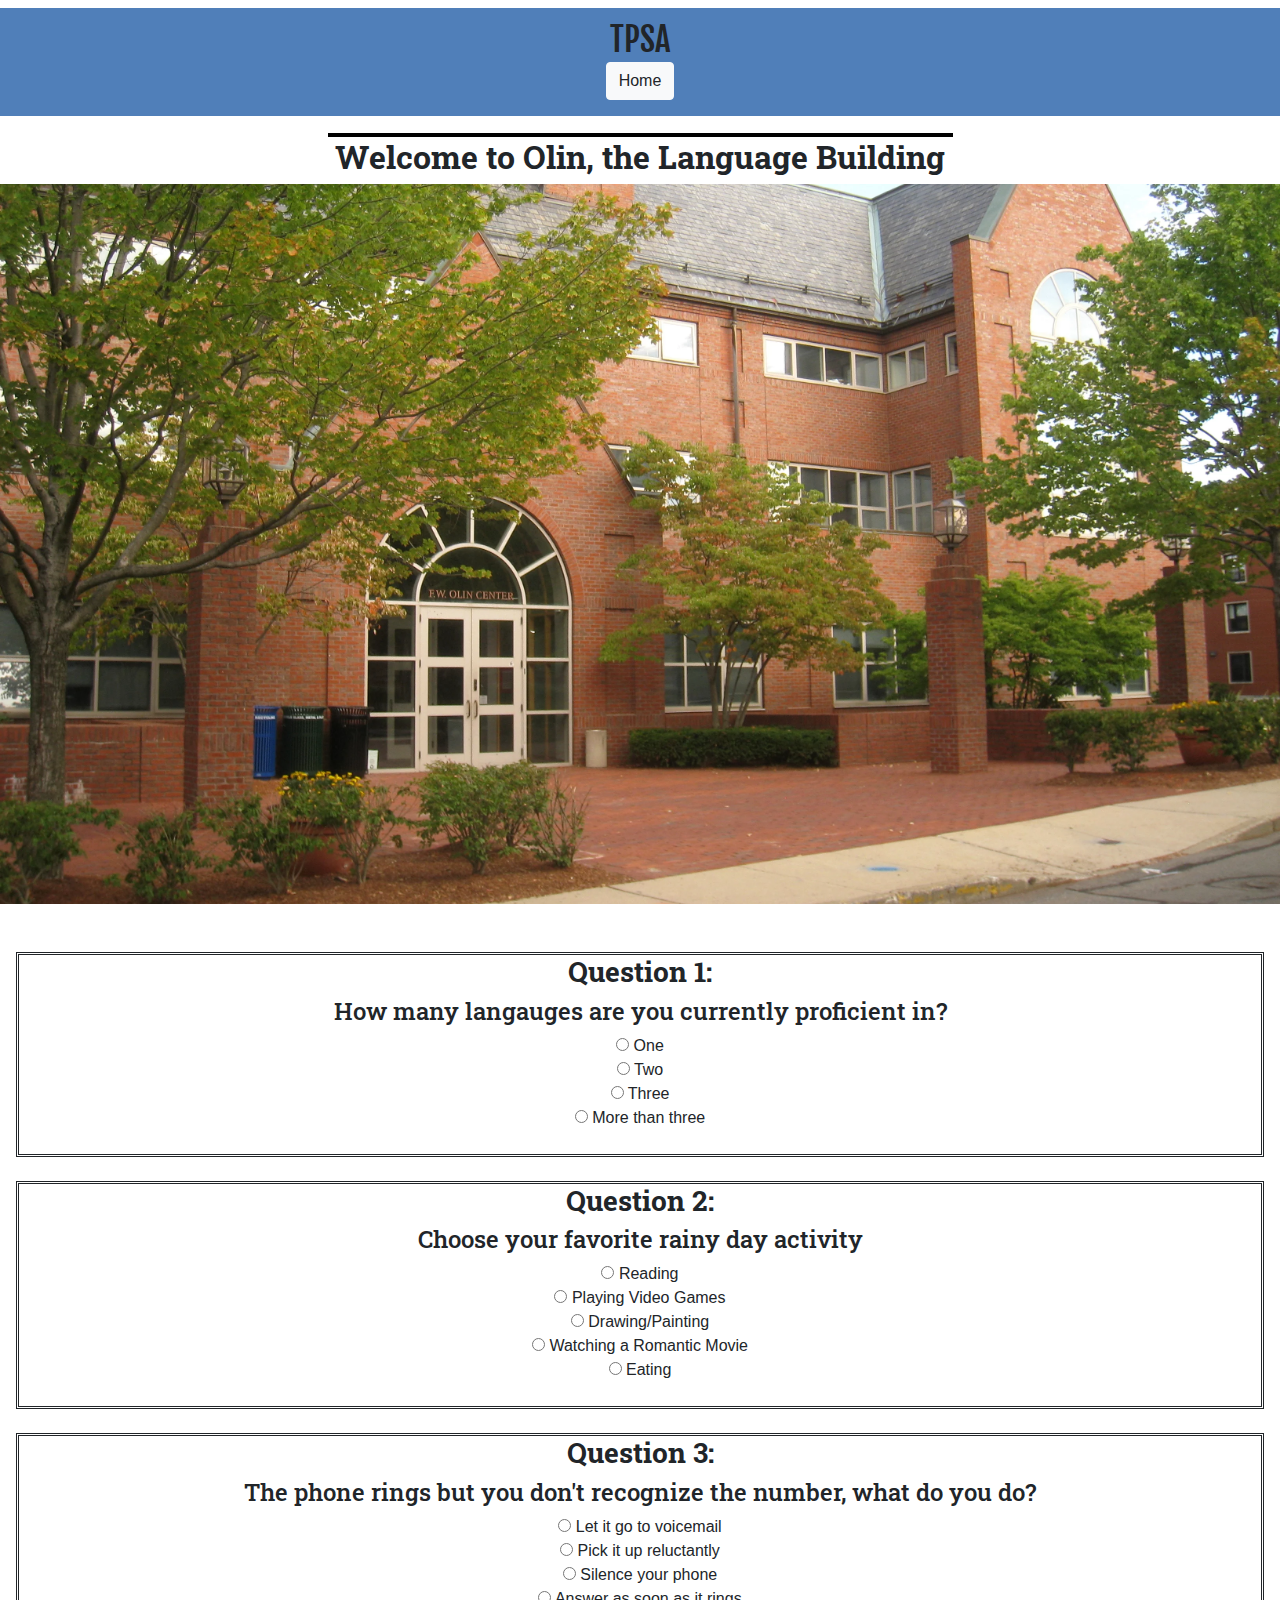
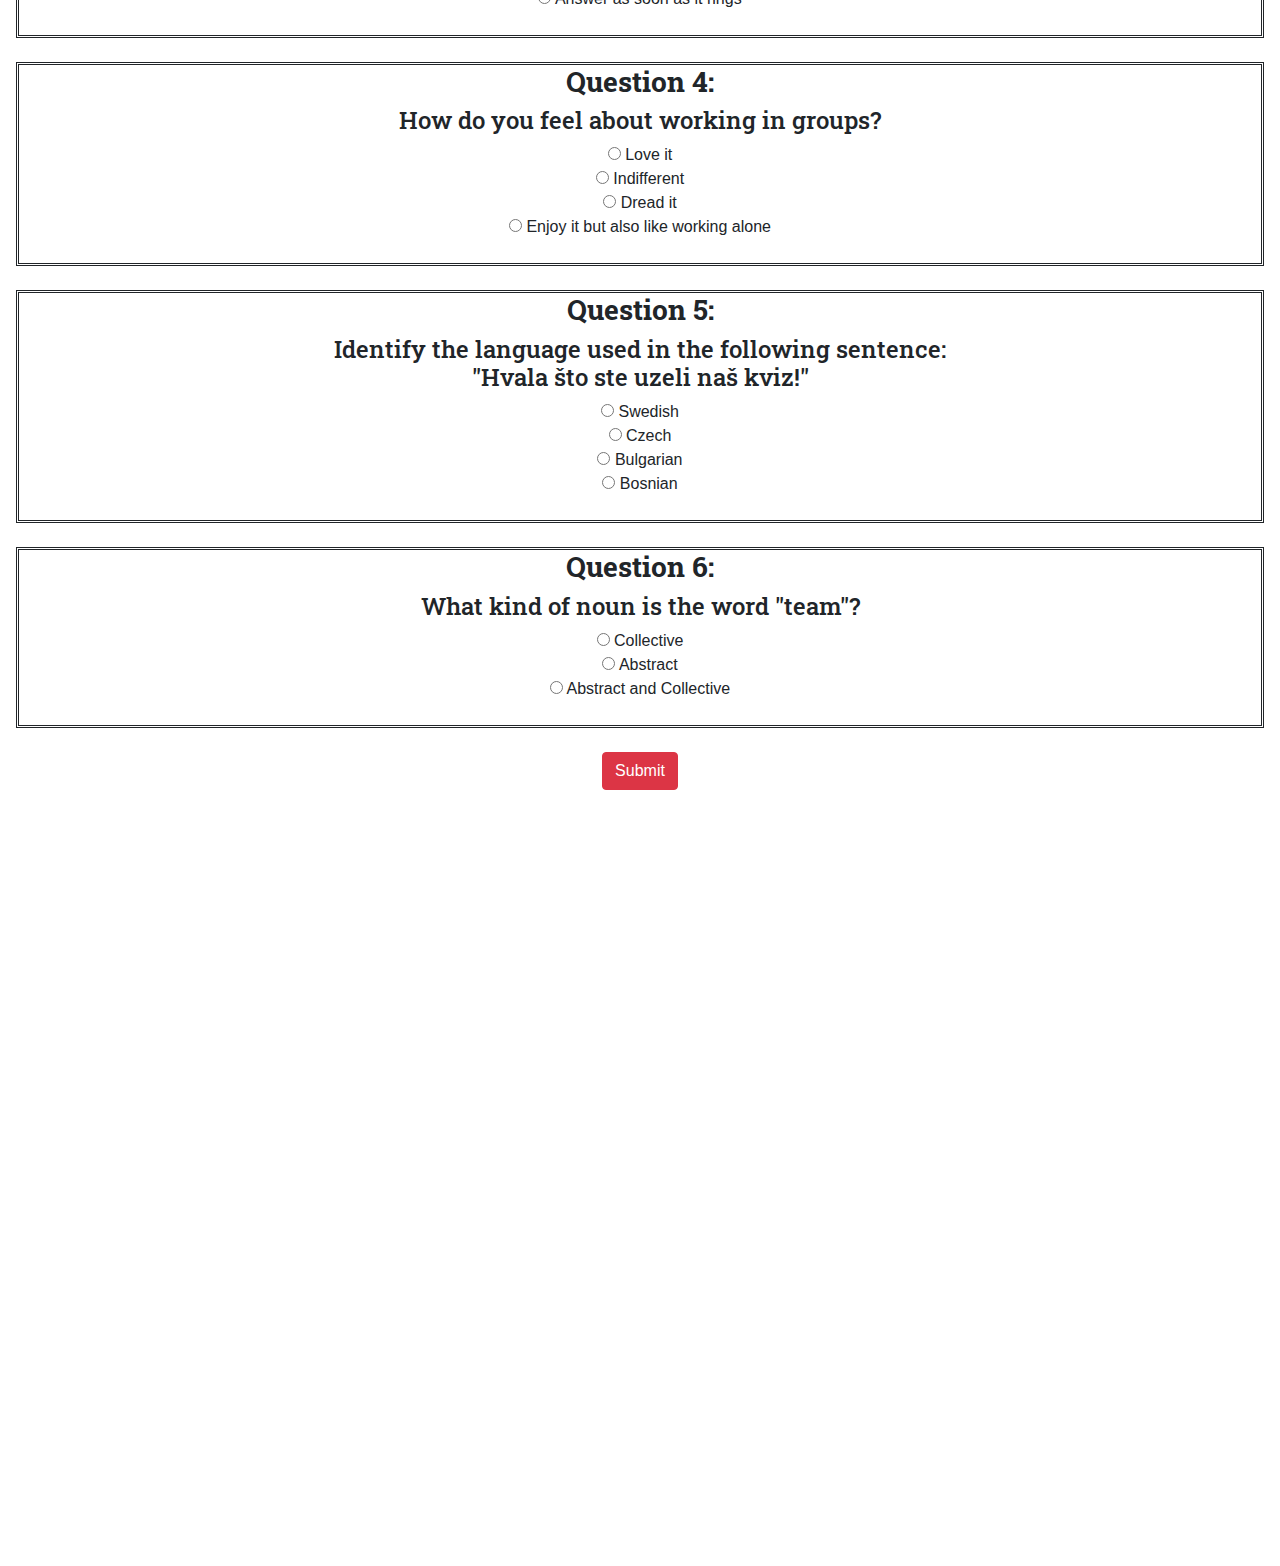
==== ext_1.html @ 8732cb2a "Home button change" ====
<!DOCTYPE html>
<html>

<head>
    <link rel="stylesheet" href="https://maxcdn.bootstrapcdn.
	com/bootstrap/4.0.0/css/bootstrap.min.css" integrity="sha38
	4-Gn5384xqQ1aoWXA+058RXPxPg6fy4IWvTNh0E263XmFcJlSAwiGgFAW/d
	AiS6JXm" crossorigin="anonymous">
    <meta charset="utf-8" />
    <title></title>
    <link rel="stylesheet" href="ext-1.css" />
    <script src="https://ajax.googleapis.com/ajax/libs/jquery/3.2.1/jquery.min.js"></script>
</head>
<div class="container=fluid">
</div>
<!-- Row 1  -->
<div class="row header mt-2">
    <div class="col-12">
        <h1 id="masthead" class="mt-3">
			TPSA
		</h1>
        <button type="button" onclick="location.href ='index.html';" style="display:block;margin:0 auto;" class="btn btn-light mb-3">Home</button>
    </div>
</div>
<!-- Row 2  -->
<div class="row">
    <div class="col-3">
    </div>
    <div class="col-6 mt-3">
        <hr class="masthead-bar">
    </div>
</div>
<!-- Row 3 -->
<div class="row">
    <div class="col-3">
    </div>
    <div class="col-6">
        <h2>Welcome to Olin, the Language Building</h2>
    </div>
</div>
<!-- Row 5 -->
<div class="parallax1"></div>
<div class="row mt-5">
    <div class="col-12">
        <script>
        var sum = 0;

        function counter() {
            for (i = 0; i < 22; i++) {
                if (document.getElementById(i).checked) {
                    sum += +document.getElementById(i).value;
                }
            }
            alert(sum);
            localStorage.setItem("quiz_1", sum);
            sum = 0;
        }
        </script>
        <center>
        <div class="link-box mr-3 ml-3">
            <h3>Question 1:</h3>
            <h4>How many langauges are you currently proficient in?</h4>
            <form>
                <input type="radio" name="choice" id="0" value="1" style=""> One
                <br>
                <input type="radio" name="choice" id="1" value="2"> Two
                <br>
                <input type="radio" name="choice" id="2" value="4"> Three
                <br>
                <input type="radio" name="choice" id="3" value="5"> More than three
                <br>
                <br>
            </form>
        </div>
        <br>
        <div class="link-box mr-3 ml-3">
            <h3>Question 2:</h3>
            <h4>Choose your favorite rainy day activity</h4>
            <form>
                <input type="radio" name="choice" id="4" value="1"> Reading
                <br>
                <input type="radio" name="choice" id="5" value="0"> Playing Video Games
                <br>
                <input type="radio" name="choice" id="6" value="3"> Drawing/Painting
                <br>
                <input type="radio" name="choice" id="7" value="3"> Watching a Romantic Movie
                <br>
                <input type="radio" name="choice" id="8" value="2"> Eating
                <br>
                <br>
            </form>
        </div>
        <br>
        <div class="link-box mr-3 ml-3">
            <h3>Question 3:</h3>
            <h4>The phone rings but you don't recognize the number, what do you do?</h4>
            <form>
                <input type="radio" name="choice" id="8" value="1"> Let it go to voicemail
                <br>
                <input type="radio" name="choice" id="9" value="2"> Pick it up reluctantly
                <br>
                <input type="radio" name="choice" id="10" value="0"> Silence your phone
                <br>
                <input type="radio" name="choice" id="11" value="4"> Answer as soon as it rings
                <br>
                <br>
            </form>
        </div>
        <br>
        <div class="link-box mr-3 ml-3">
            <h3>Question 4:</h3>
            <h4>How do you feel about working in groups?</h4>
            <form>
                <input type="radio" name="choice" id="12" value="4"> Love it
                <br>
                <input type="radio" name="choice" id="13" value="2"> Indifferent
                <br>
                <input type="radio" name="choice" id="14" value="1"> Dread it
                <br>
                <input type="radio" name="choice" id="15" value="2"> Enjoy it but also like working alone
                <br>
                <br>
            </form>
        </div>
        <br>
        <div class="link-box mr-3 ml-3">
            <h3>Question 5:</h3>
            <h4>Identify the language used in the following sentence: <br>"Hvala što ste uzeli naš kviz!"</h4>
            <form>
                <input type="radio" name="choice" id="16" value="0"> Swedish
                <br>
                <input type="radio" name="choice" id="17" value="0"> Czech
                <br>
                <input type="radio" name="choice" id="18" value="0"> Bulgarian
                <br>
                <input type="radio" name="choice" id="19" value="3"> Bosnian
                <br>
                <br>
            </form>
        </div>
        <br>
        <div class="link-box mr-3 ml-3">
            <h3>Question 6:</h3>
            <h4>What kind of noun is the word "team"?</h4>
            <form>
                <input type="radio" name="choice" id="20" value="3"> Collective
                <br>
                <input type="radio" name="choice" id="21" value="0"> Abstract
                <br>
                <input type="radio" name="choice" id="22" value="0"> Abstract and Collective
                <br>
                <br>
            </form>
        </div>
        <br>
        <button type="button" onclick = "counter()" class="btn btn-danger mb-3">Submit</button>
        <p><br></p>
    </div>

</div>
</div>
</center>
<div class="parallax1"></div>

</center>
</html>
---- ext-1.css ----
@import url('https://fonts.googleapis.com/css?family=Fjalla+One');

@import url('https://fonts.googleapis.com/css?family=Roboto+Slab');

#masthead {
    font-family: 'Fjalla One';
    font-style: bold;
    text-transform: uppercase;
    font-size: 25pt;
    line-height: .9;
}


.masthead-bar {
    margin: 1px 0px;
    border: 5;
    height: 3px;
    background-color: black;
}

.header {
    background-color: #507fb9;
    min-height: 50px;
}

h1 {
    text-align: center;
}

h2 {
    text-align: center;
    font-family: 'Roboto Slab';
    font-weight: bold;
}

h3 {
    font-family: 'Roboto Slab';
    text-align: center;
    font-weight: bold;
}

.link-box {
    border-style: double;
}


h4 {
    font-family: 'Roboto Slab';
    text-align: center;
}

<<<<<<< HEAD
.input{
	text-align: center;
}



body, html {
    height: 100%;
}



.parallax1 {
    /* The image used */
    background-image: url('Olin.webp');

    /* Full height */
    height: 80%; 

    /* Create the parallax scrolling effect */
    background-attachment: fixed;
    background-position: center;
    background-repeat: no-repeat;
    background-size: cover;
}

.parallax2 {
    /* The image used */
    background-image: url('halligan.png');

    /* Full height */
    height: 80%; 

    /* Create the parallax scrolling effect */
    background-attachment: fixed;
    background-position: center;
    background-repeat: no-repeat;
    background-size: cover;
}

.parallax3 {
    /* The image used */
    background-image: url('braker.jpg');

    /* Full height */
    height: 80%; 

    /* Create the parallax scrolling effect */
    background-attachment: fixed;
    background-position: center;
    background-repeat: no-repeat;
    background-size: cover;
}

.parallax4 {
    /* The image used */
    background-image: url('SEC.jpg');

    /* Full height */
    height: 80%; 

    /* Create the parallax scrolling effect */
    background-attachment: fixed;
    background-position: center;
    background-repeat: no-repeat;
    background-size: cover;
}
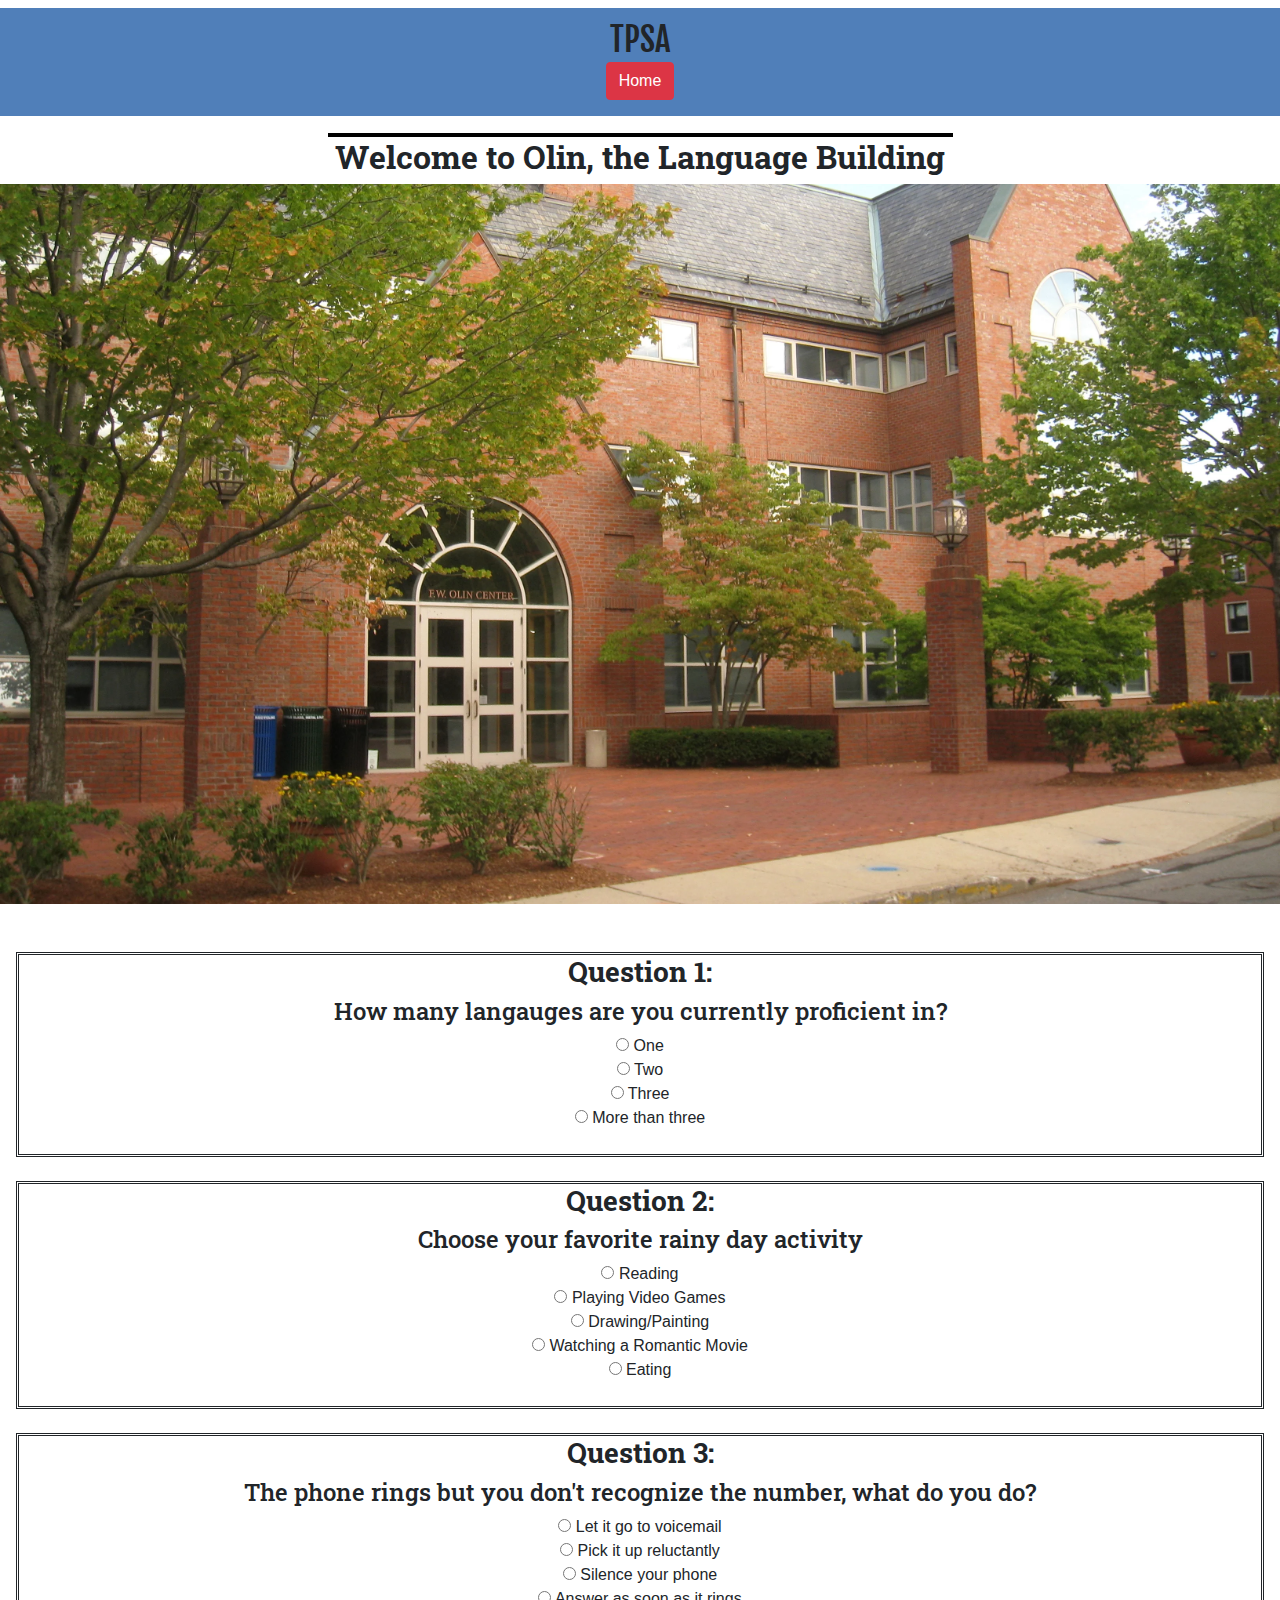
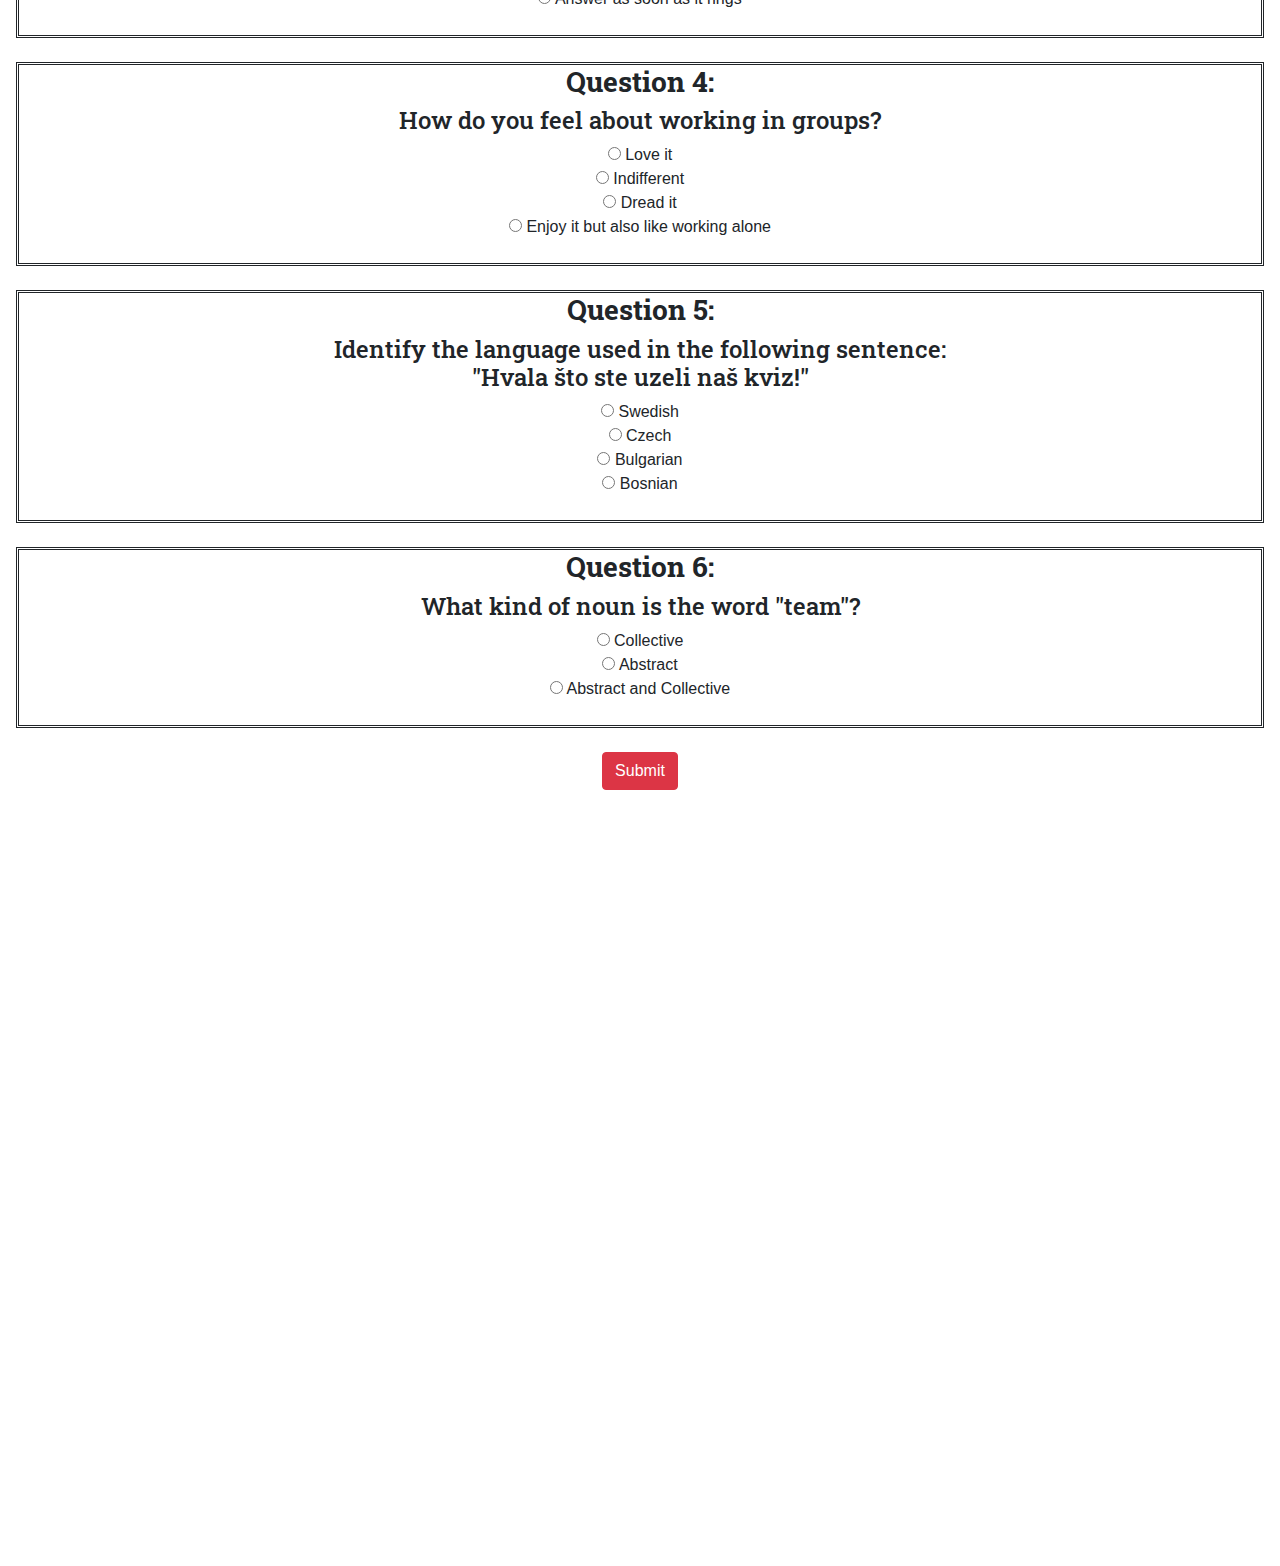
==== commit a3fd3463: "Map changes" ====
--- a/ext_1.html
+++ b/ext_1.html
@@ -19,7 +19,7 @@
         <h1 id="masthead" class="mt-3">
 			TPSA
 		</h1>
-        <button type="button" onclick="location.href ='index.html';" style="display:block;margin:0 auto;" class="btn btn-light mb-3">Home</button>
+        <button type="button" onclick="location.href ='index.html';" style="display:block;margin:0 auto;" class="btn btn-danger mb-3">Home</button>
     </div>
 </div>
 <!-- Row 2  -->
@@ -51,9 +51,9 @@
                     sum += +document.getElementById(i).value;
                 }
             }
-            alert(sum);
             localStorage.setItem("quiz_1", sum);
             sum = 0;
+            window.location = "quiz.html";
         }
         </script>
         <center>
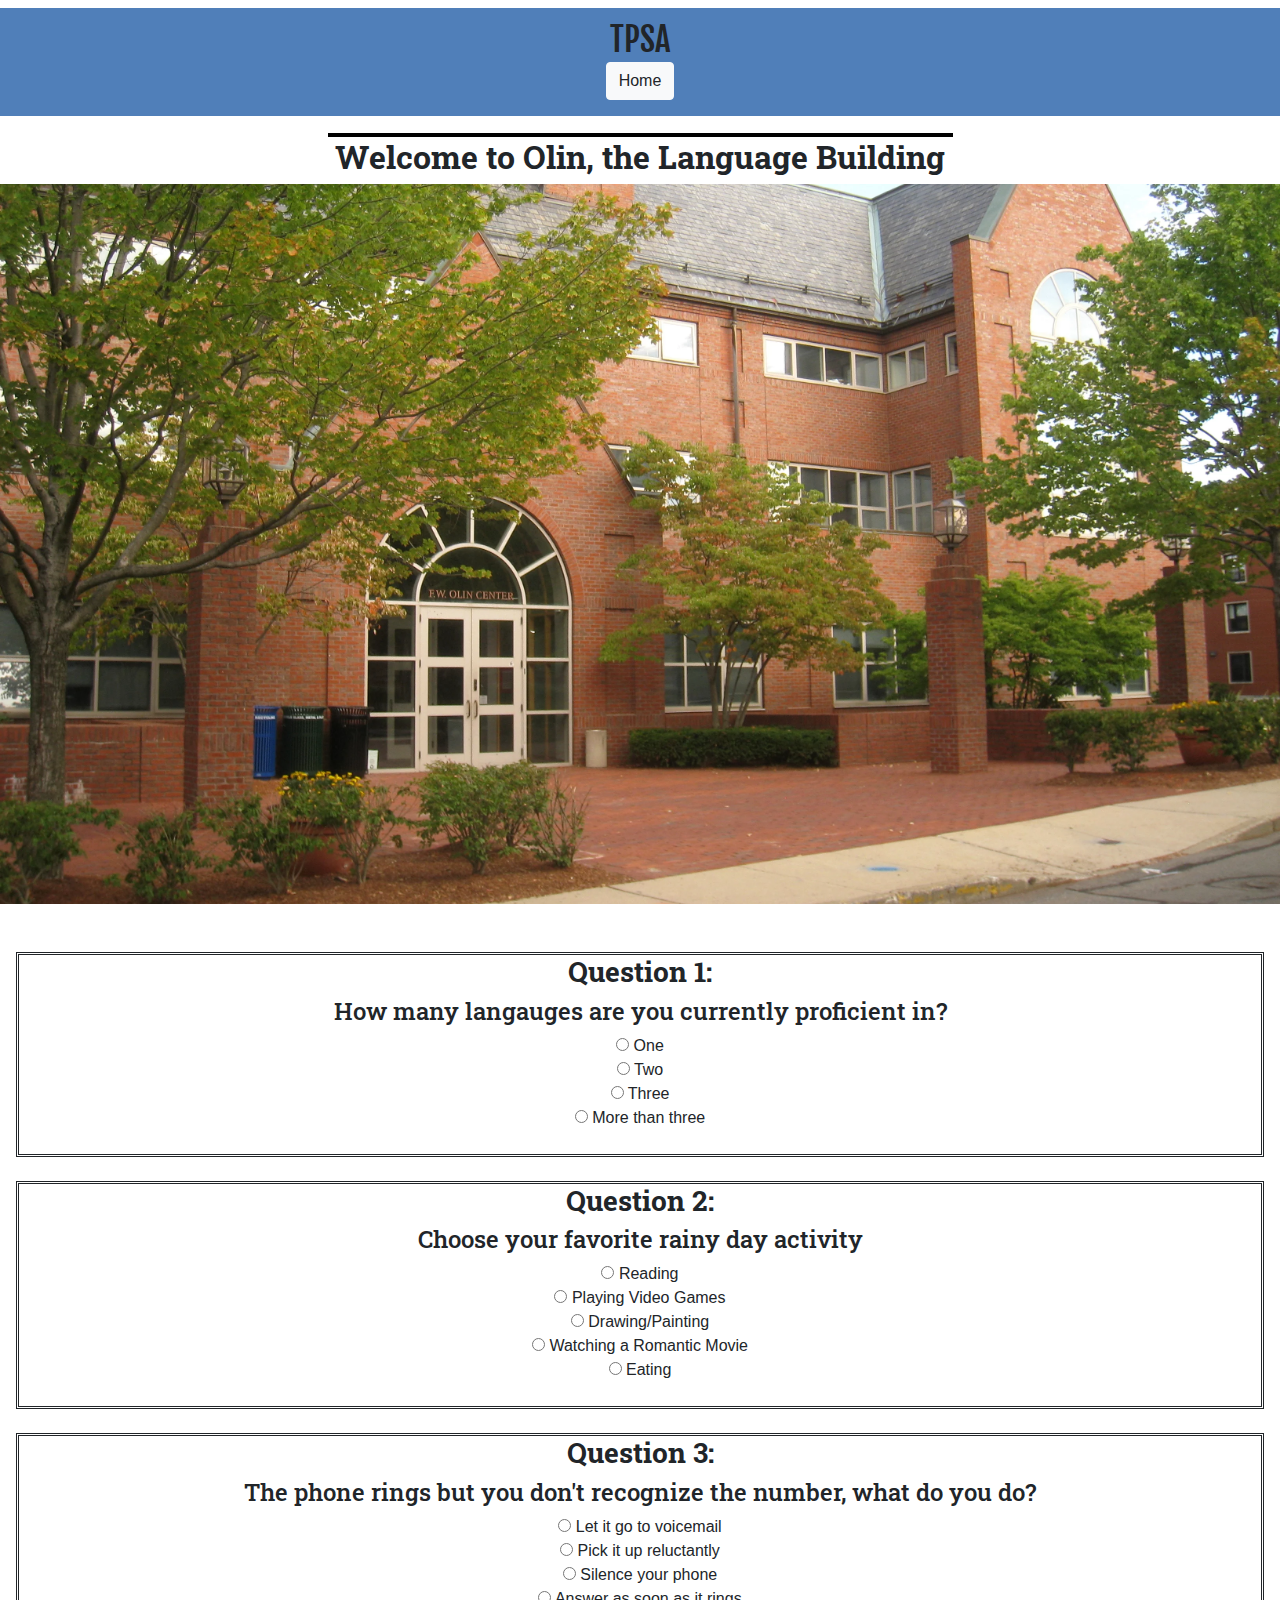
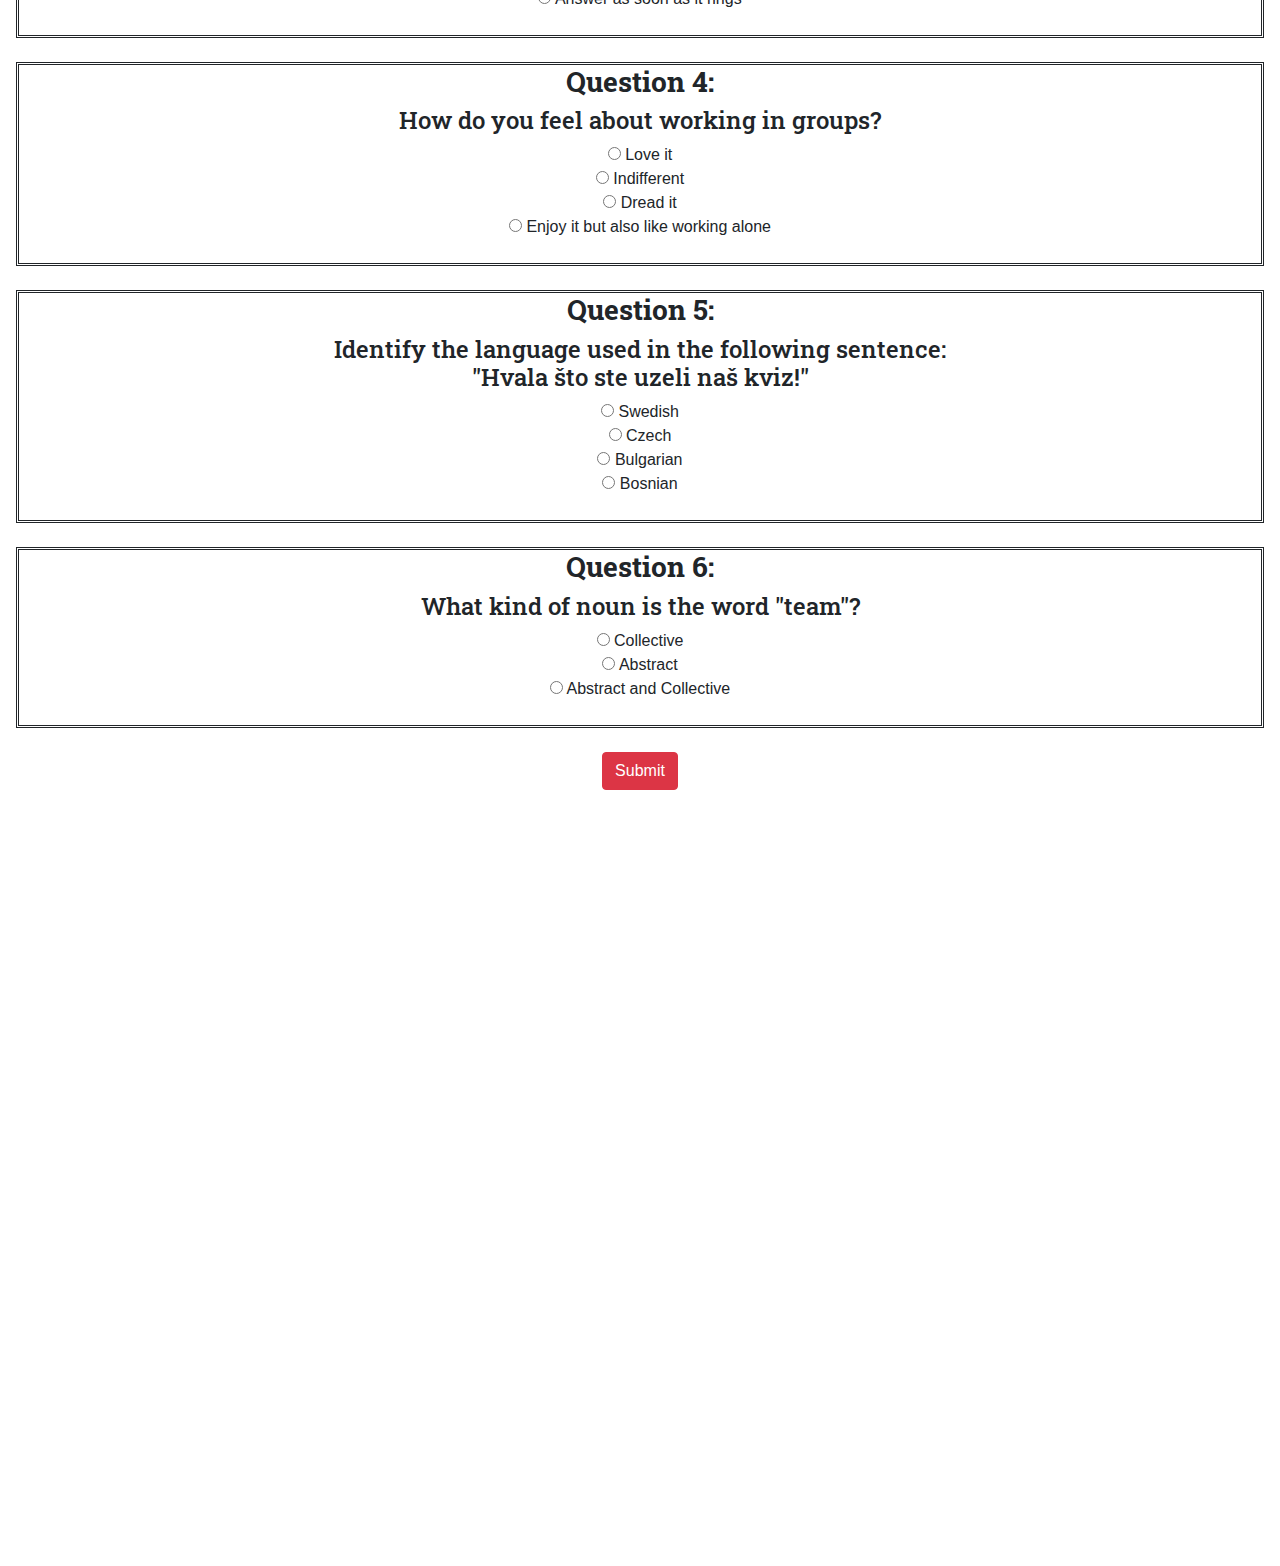
==== commit f57e2af4: "Button style fix" ====
--- a/ext_1.html
+++ b/ext_1.html
@@ -19,7 +19,7 @@
         <h1 id="masthead" class="mt-3">
 			TPSA
 		</h1>
-        <button type="button" onclick="location.href ='index.html';" style="display:block;margin:0 auto;" class="btn btn-danger mb-3">Home</button>
+        <button type="button" onclick="location.href ='index.html';" style="display:block;margin:0 auto;" class="btn btn-light mb-3">Home</button>
     </div>
 </div>
 <!-- Row 2  -->
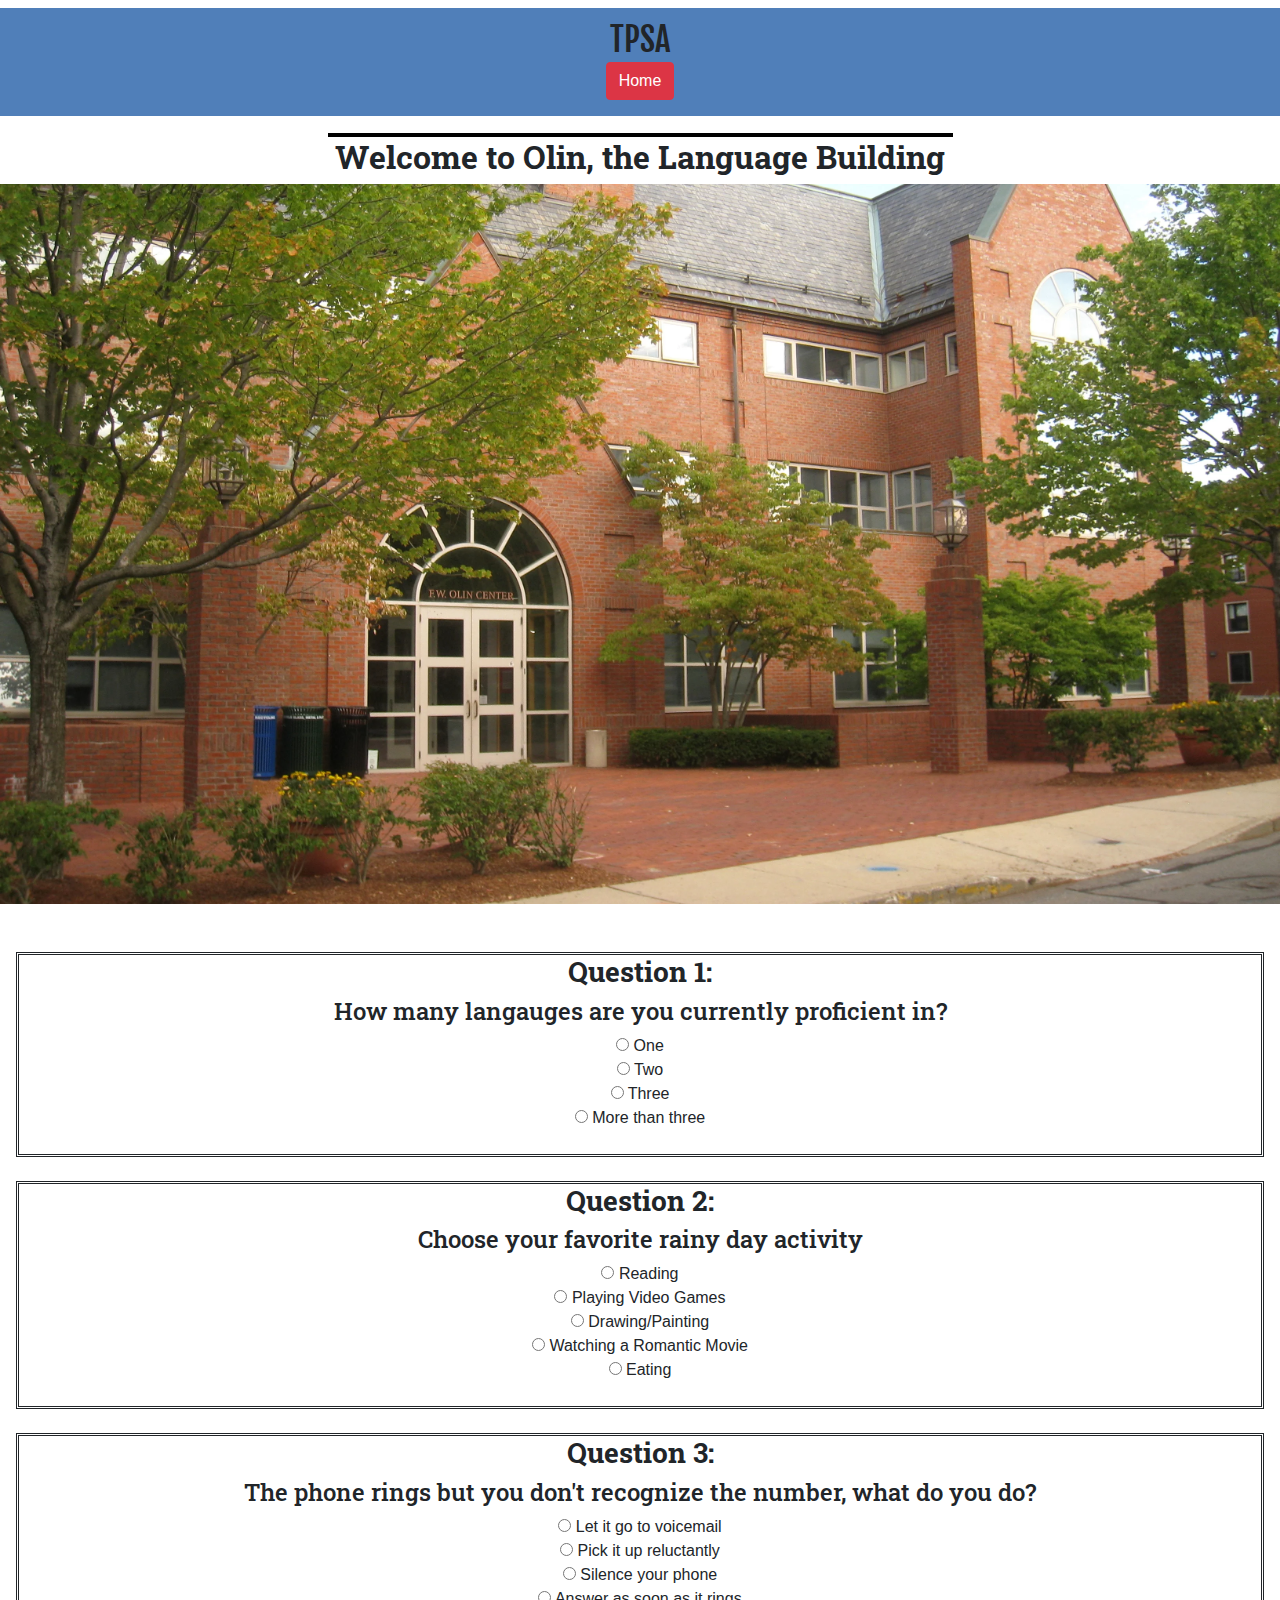
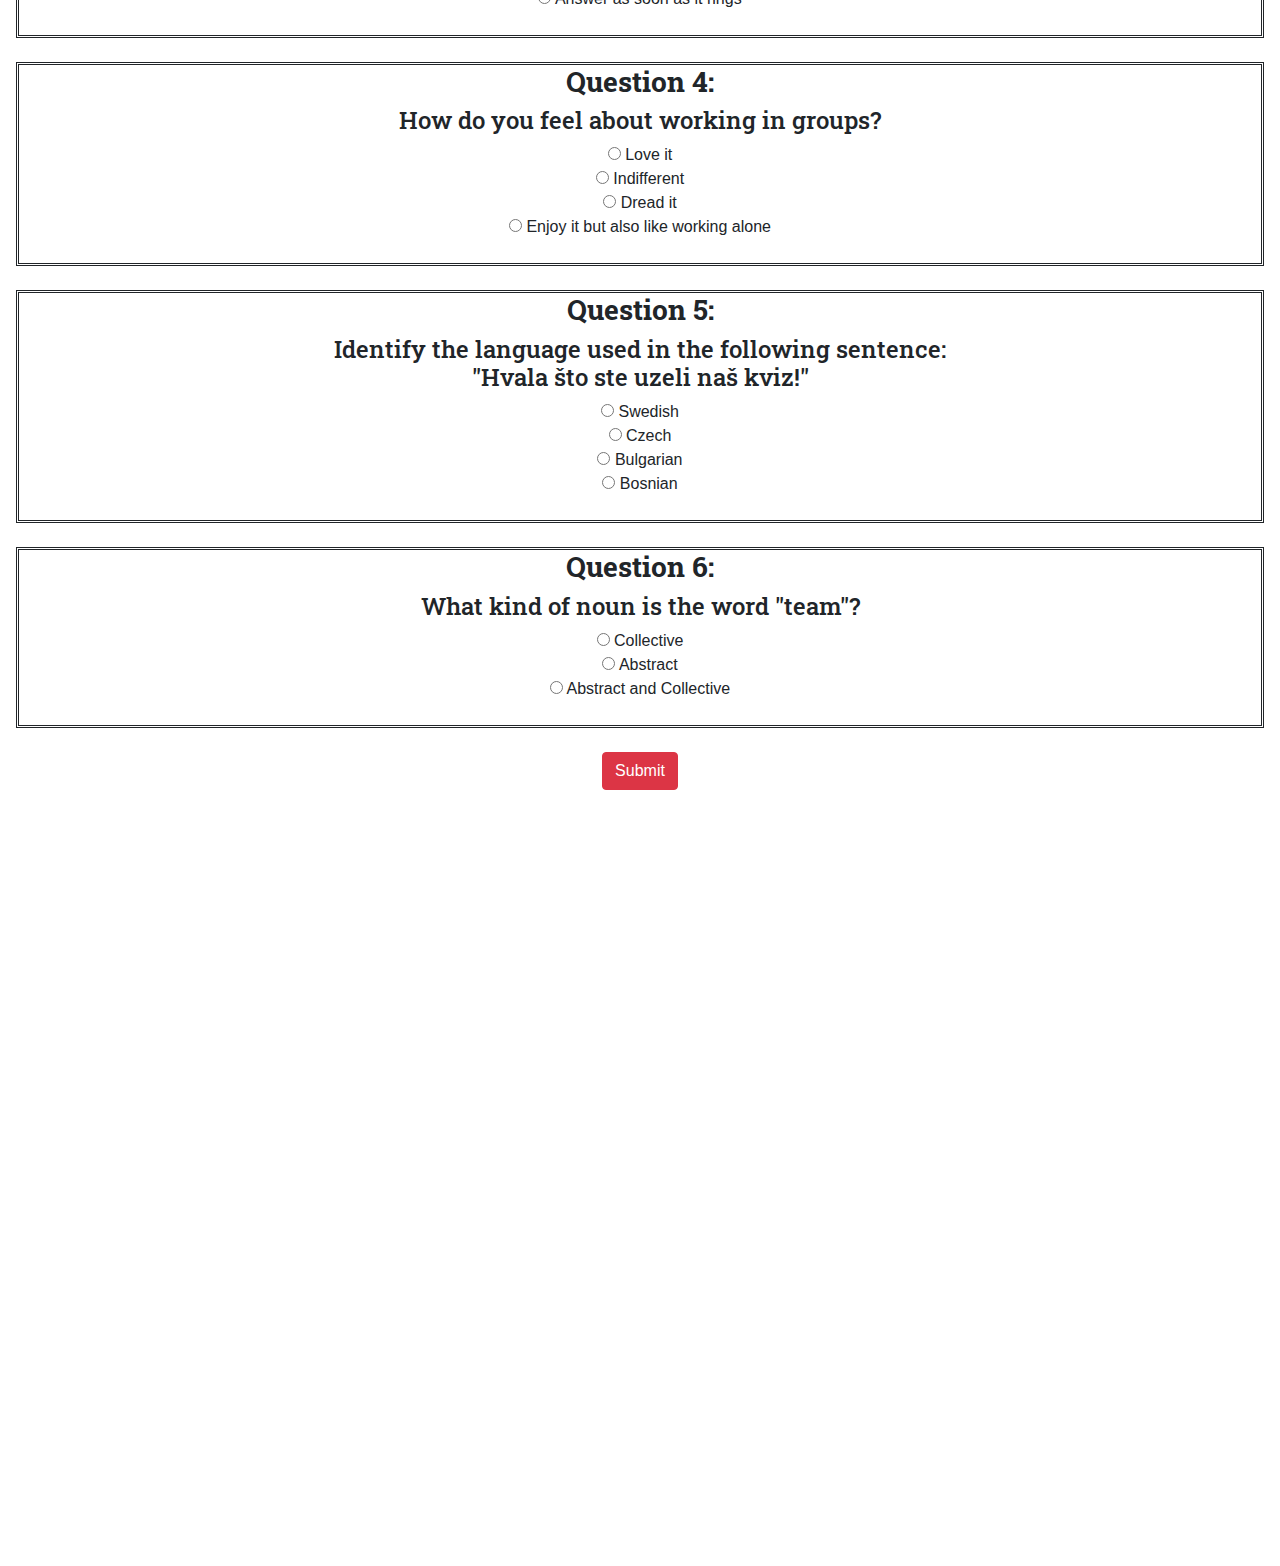
==== commit 1f417112: "redirects" ====
--- a/ext_1.html
+++ b/ext_1.html
@@ -19,7 +19,7 @@
         <h1 id="masthead" class="mt-3">
 			TPSA
 		</h1>
-        <button type="button" onclick="location.href ='index.html';" style="display:block;margin:0 auto;" class="btn btn-light mb-3">Home</button>
+        <button type="button" onclick="location.href ='index.html';" style="display:block;margin:0 auto;" class="btn btn-danger mb-3">Home</button>
     </div>
 </div>
 <!-- Row 2  -->
@@ -53,7 +53,8 @@
             }
             localStorage.setItem("quiz_1", sum);
             sum = 0;
-            window.location = "quiz.html";
+            window.close()
+           // window.location = "quiz.html";
         }
         </script>
         <center>
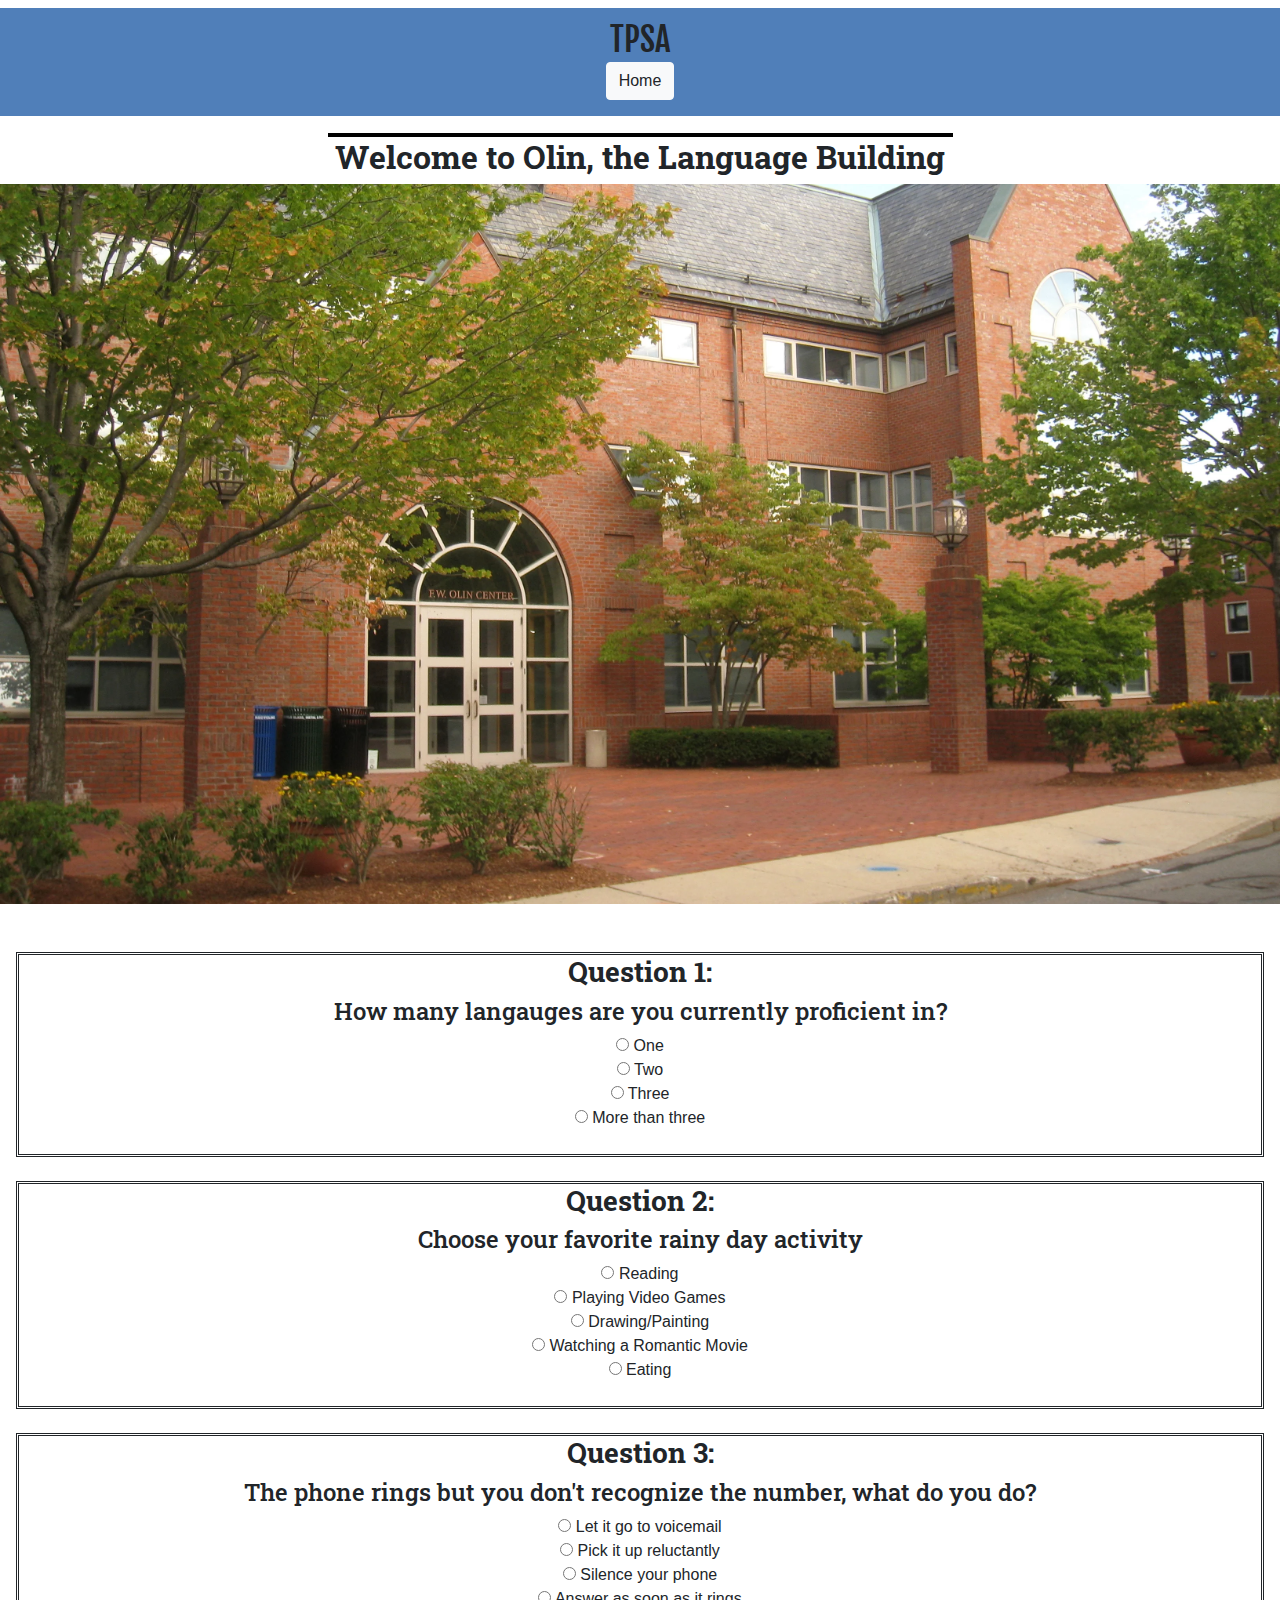
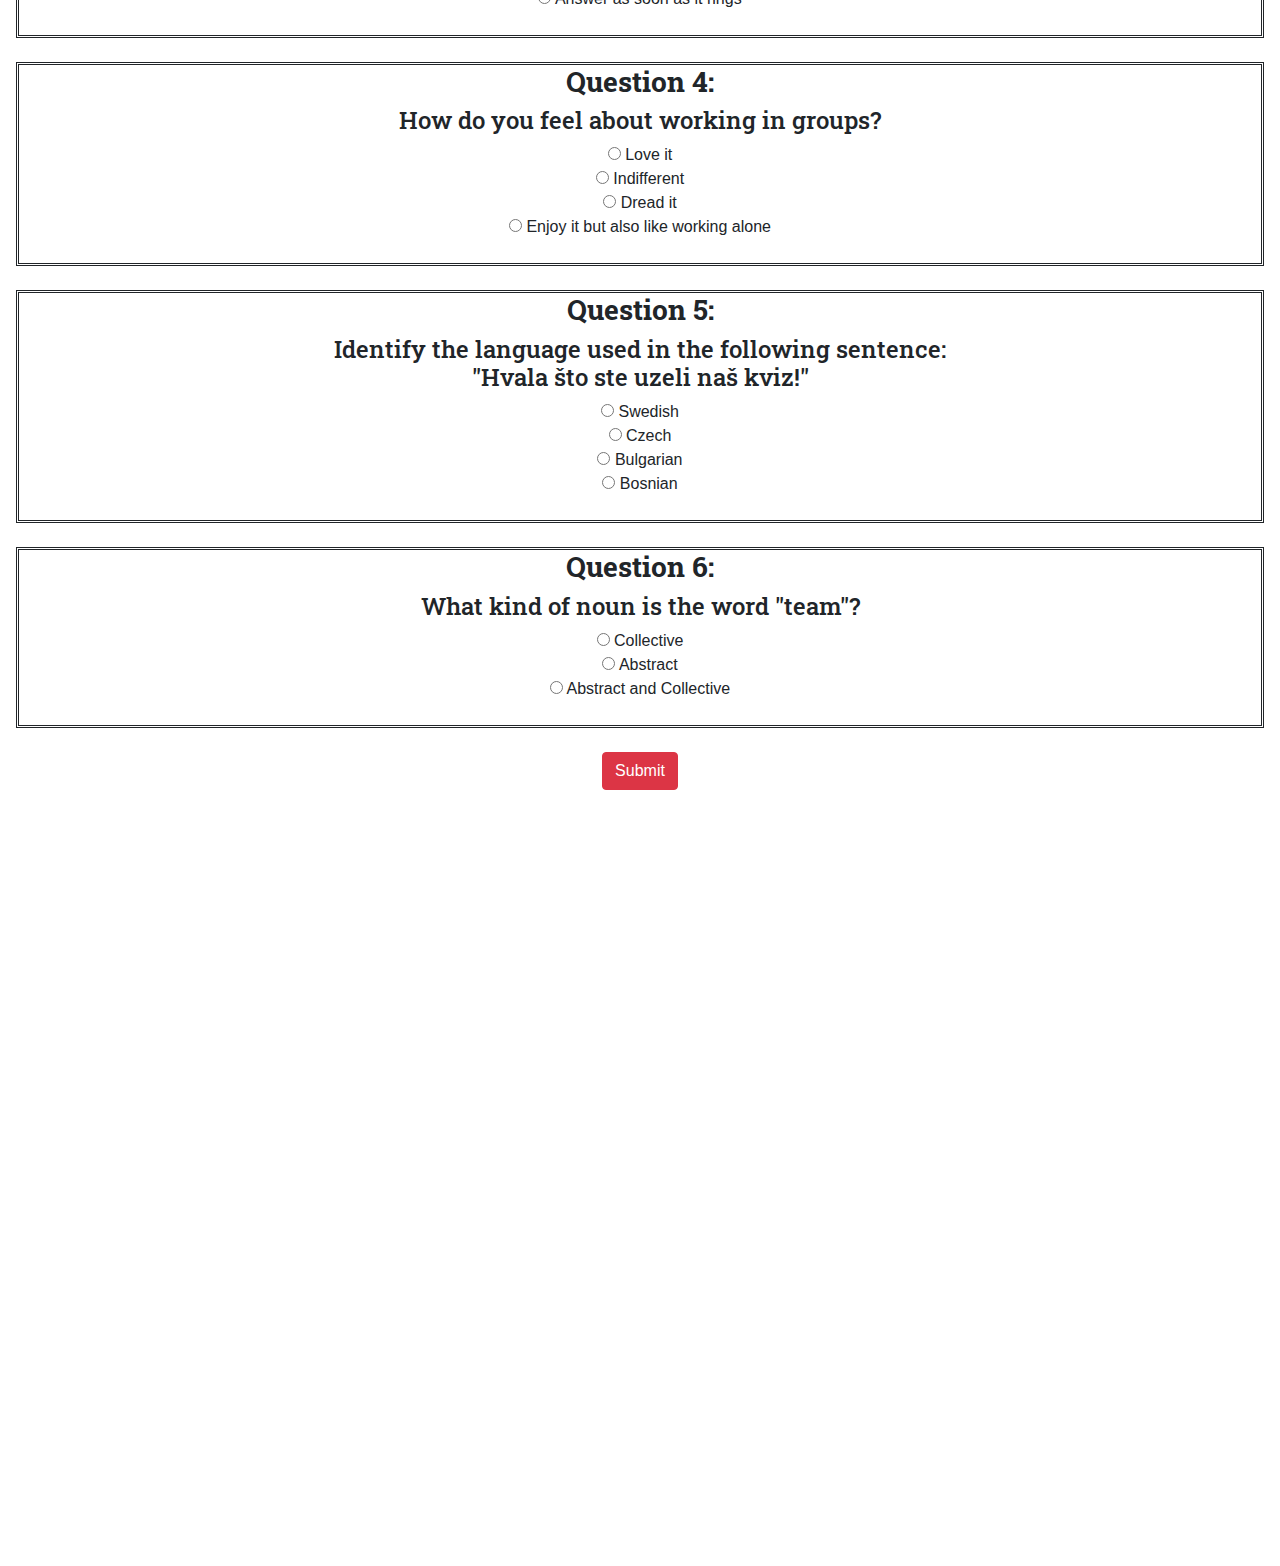
==== commit 04832098: "Merge branch 'master' of https://github.com/tuftsdev/comp20-s2018-team8" ====
--- a/ext_1.html
+++ b/ext_1.html
@@ -19,7 +19,7 @@
         <h1 id="masthead" class="mt-3">
 			TPSA
 		</h1>
-        <button type="button" onclick="location.href ='index.html';" style="display:block;margin:0 auto;" class="btn btn-danger mb-3">Home</button>
+        <button type="button" onclick="location.href ='index.html';" style="display:block;margin:0 auto;" class="btn btn-light mb-3">Home</button>
     </div>
 </div>
 <!-- Row 2  -->
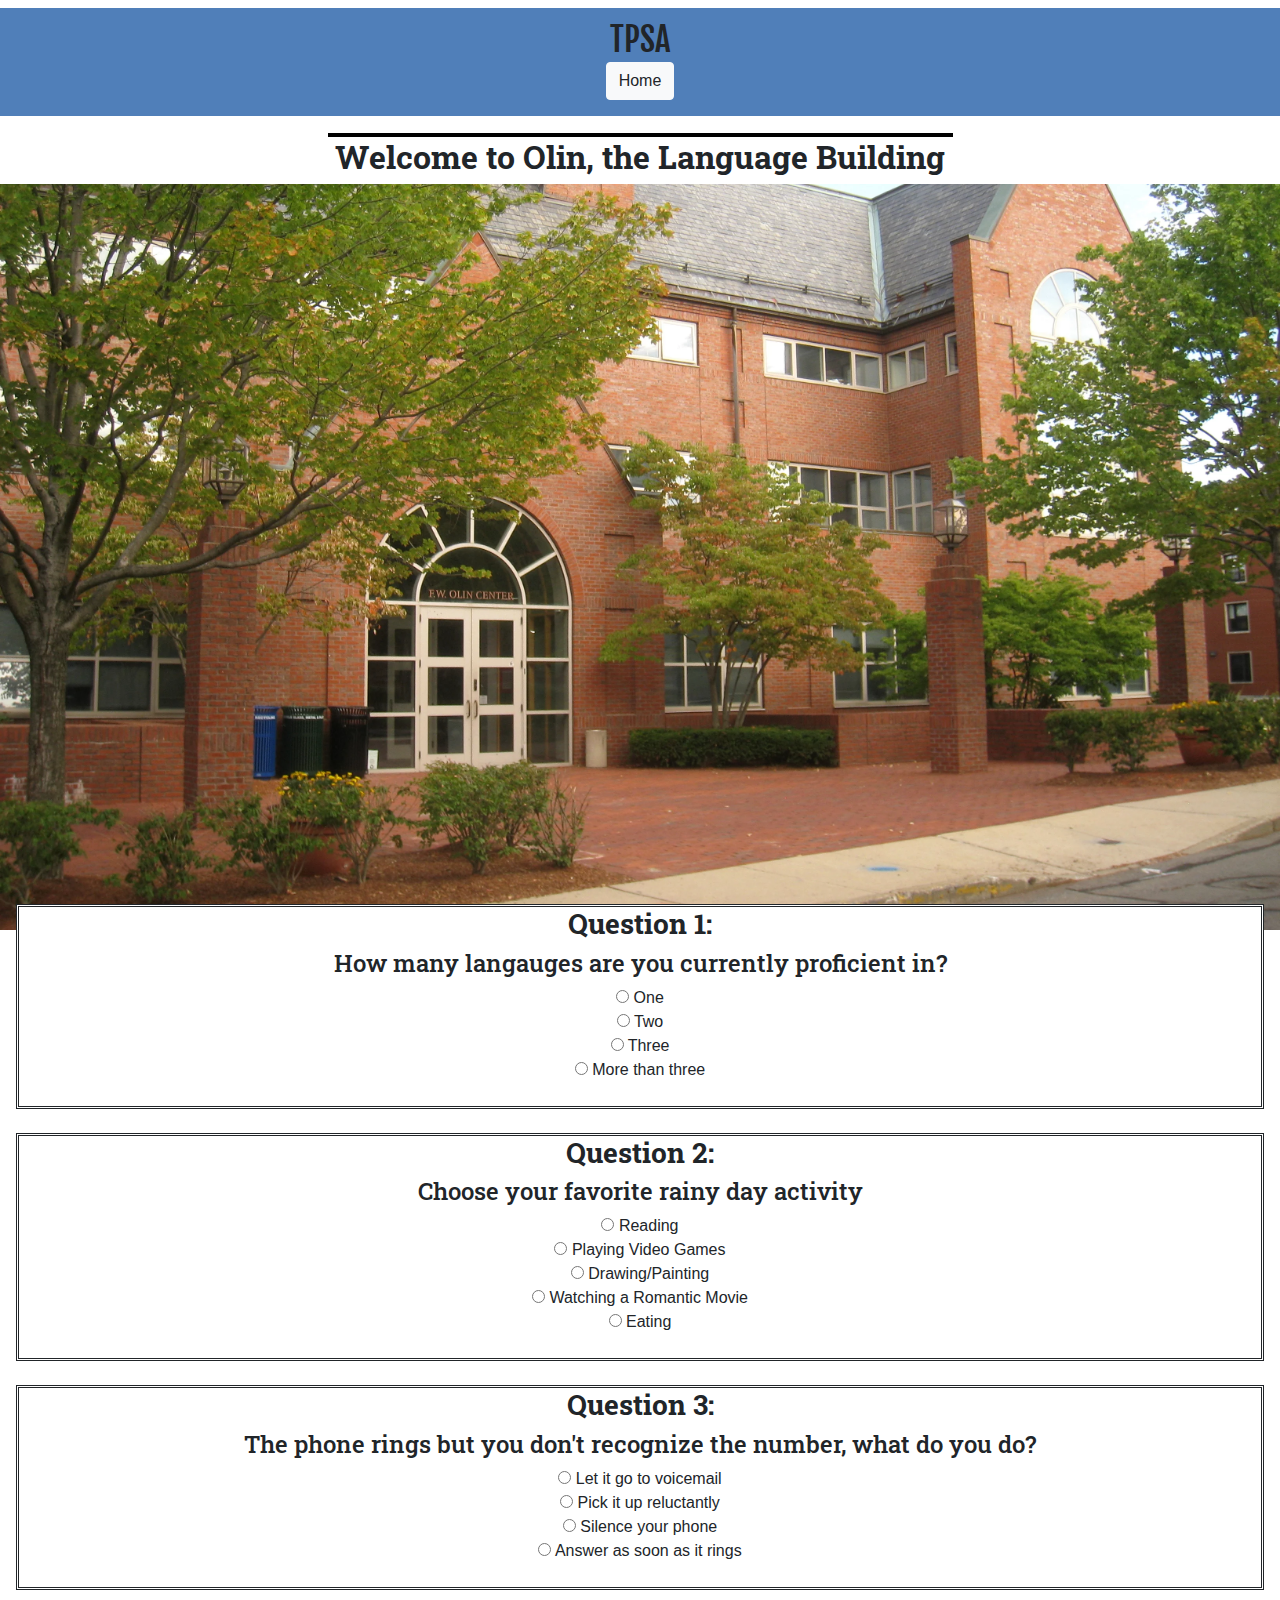
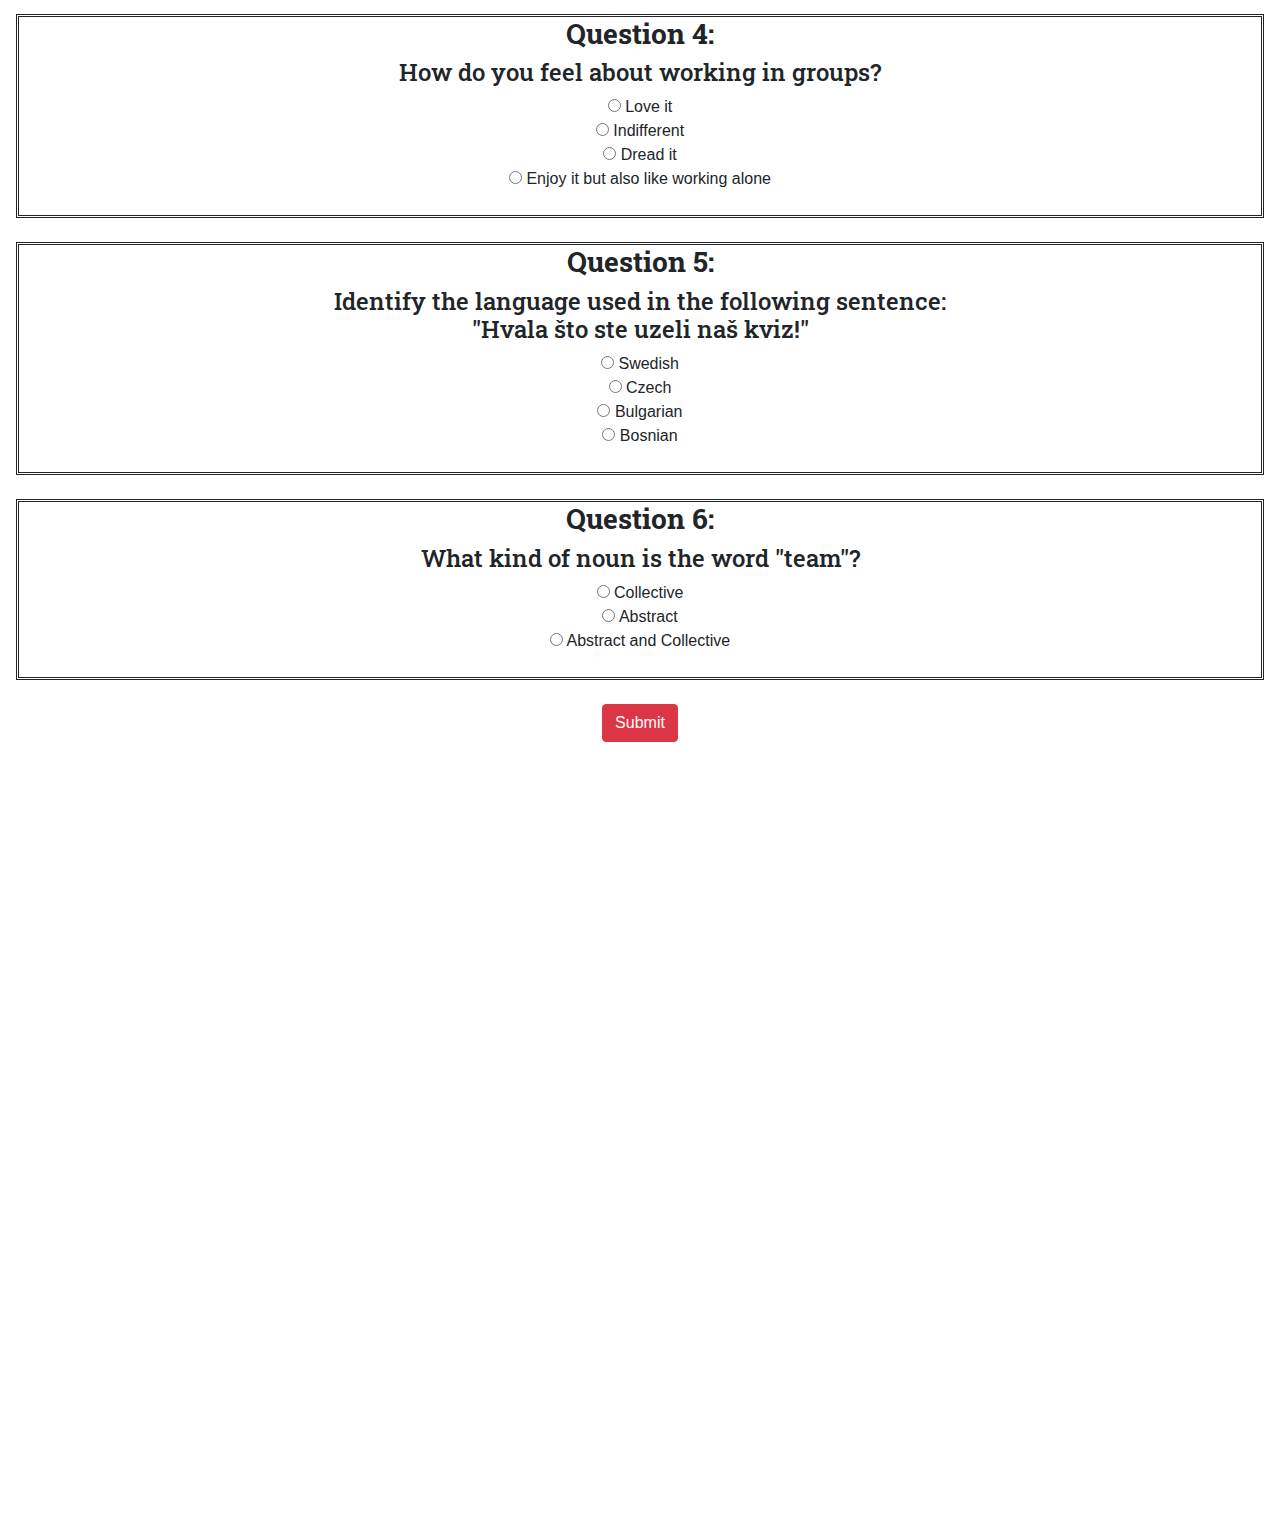
==== commit 64988672: "Fixed parallax" ====
--- a/ext_1.html
+++ b/ext_1.html
@@ -40,7 +40,7 @@
 </div>
 <!-- Row 5 -->
 <div class="parallax1"></div>
-<div class="row mt-5">
+<div class="row">
     <div class="col-12">
         <script>
         var sum = 0;
@@ -58,6 +58,7 @@
         }
         </script>
         <center>
+            <div class = "parallax1">
         <div class="link-box mr-3 ml-3">
             <h3>Question 1:</h3>
             <h4>How many langauges are you currently proficient in?</h4>
@@ -157,6 +158,7 @@
         <button type="button" onclick = "counter()" class="btn btn-danger mb-3">Submit</button>
         <p><br></p>
     </div>
+</div>
 
 </div>
 </div>
--- a/ext-1.css
+++ b/ext-1.css
@@ -41,6 +41,7 @@
 
 .link-box {
     border-style: double;
+    background-color: white;
 }
 
 
@@ -49,7 +50,6 @@
     text-align: center;
 }
 
-<<<<<<< HEAD
 .input{
 	text-align: center;
 }
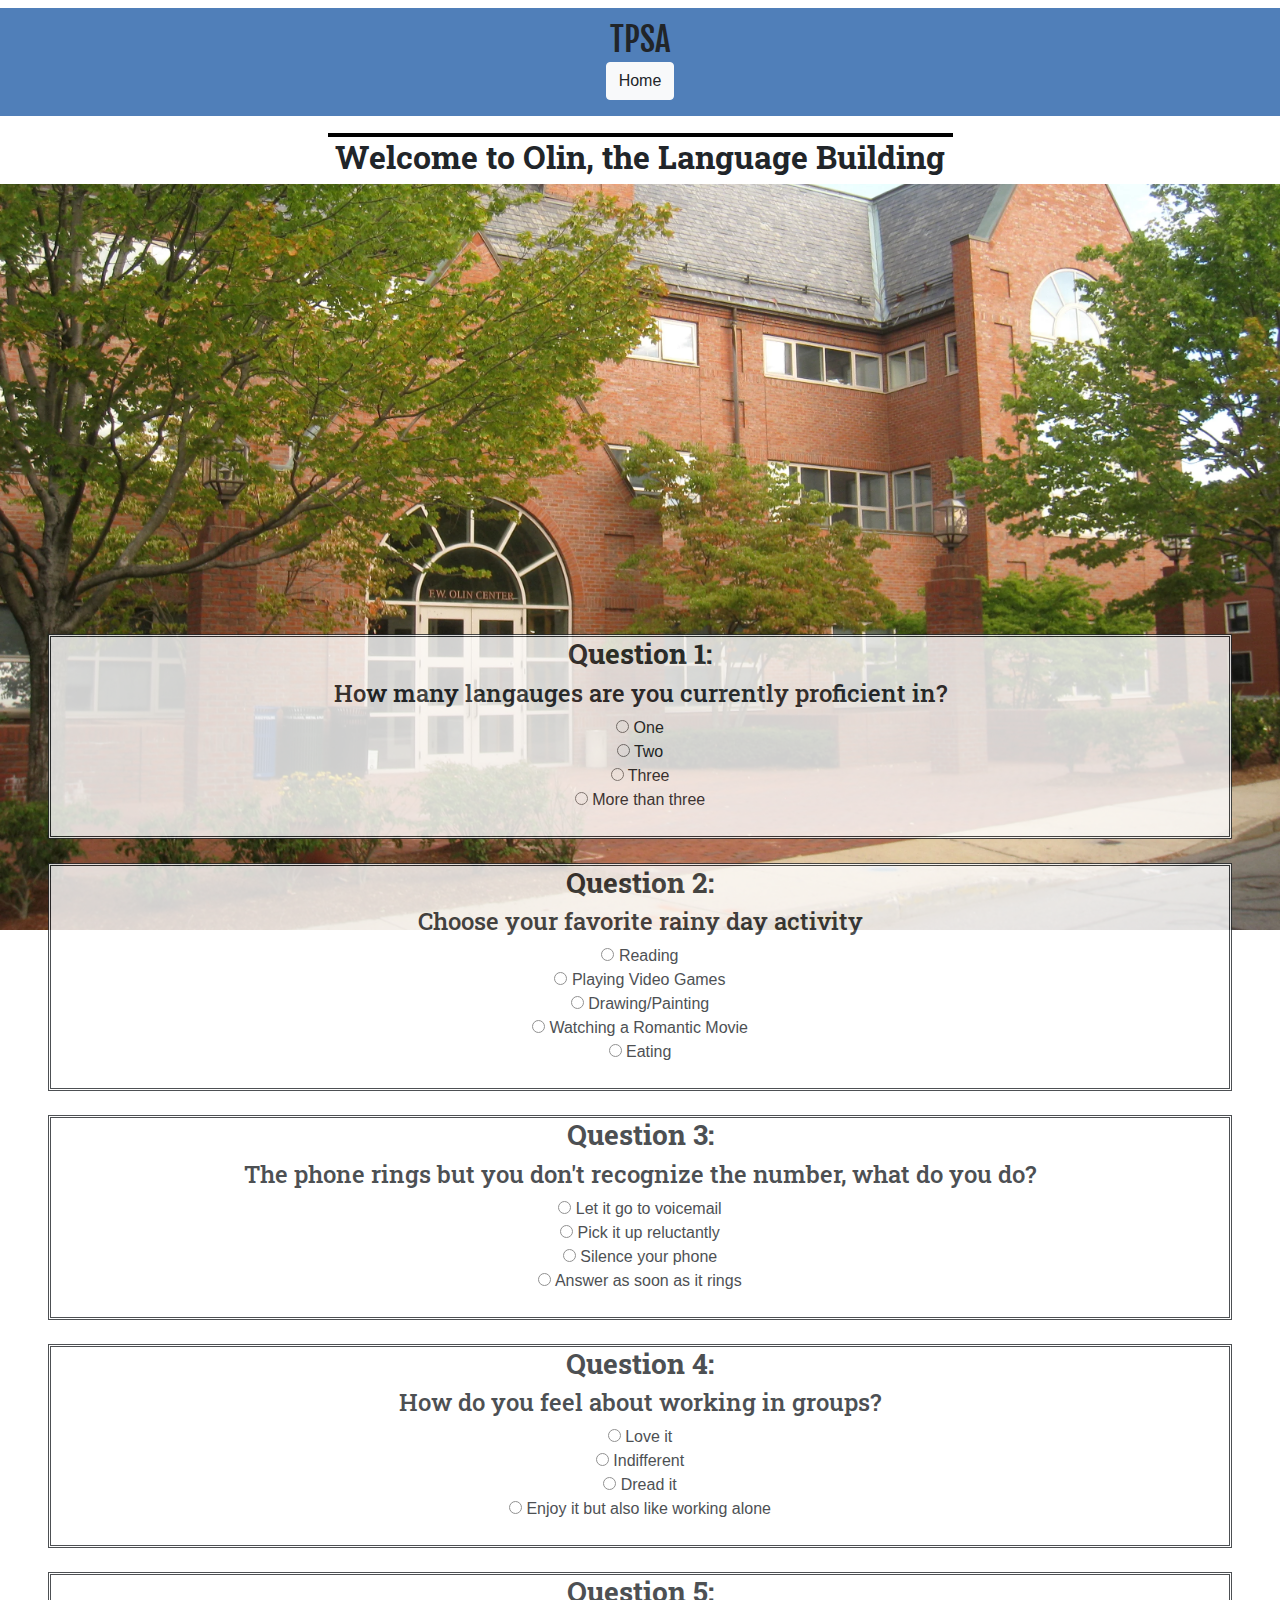
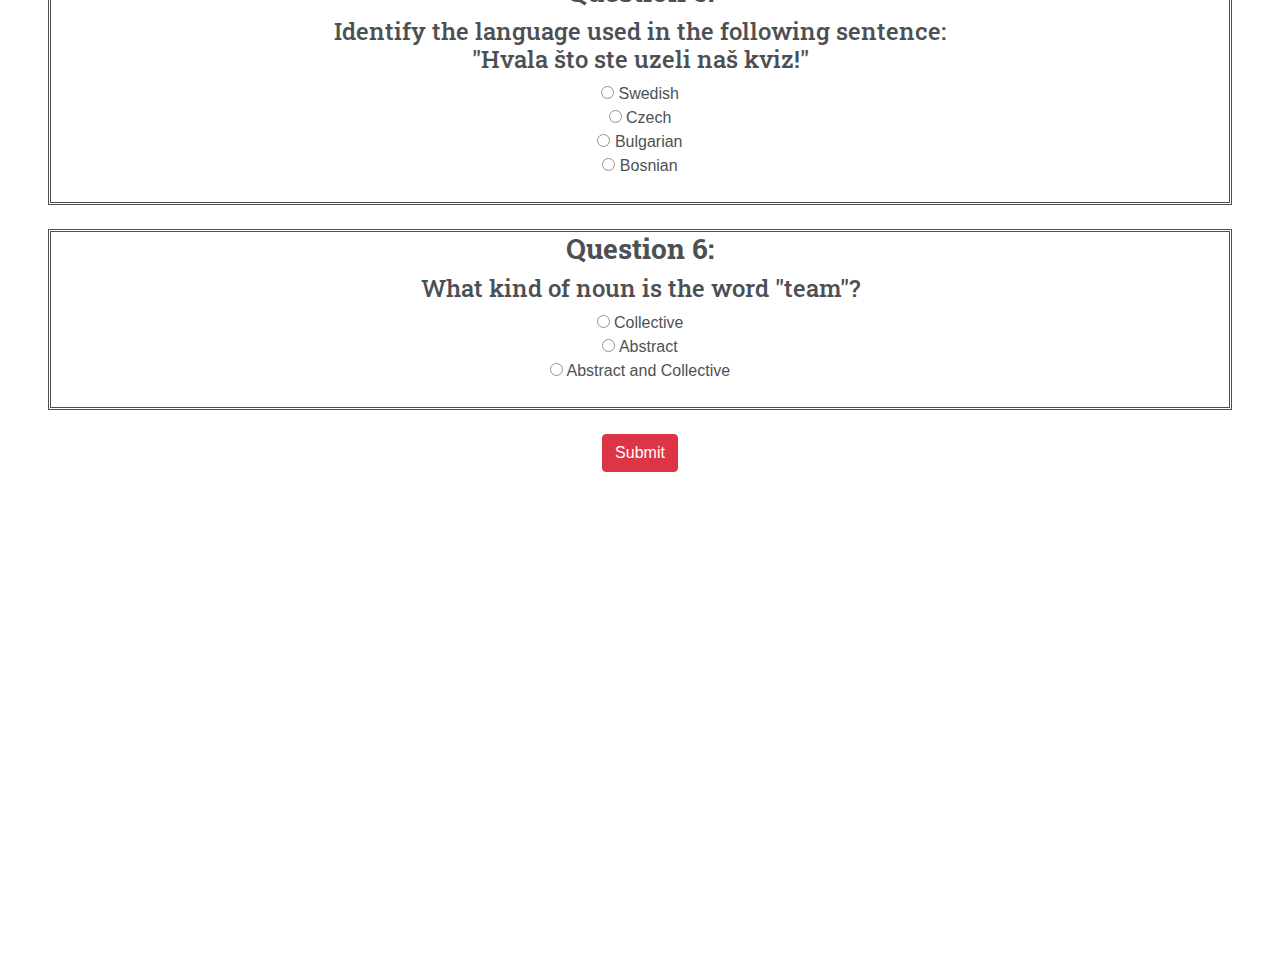
==== commit 2c41188a: "Style updates to quiz pages" ====
--- a/ext_1.html
+++ b/ext_1.html
@@ -59,7 +59,7 @@
         </script>
         <center>
             <div class = "parallax1">
-        <div class="link-box mr-3 ml-3">
+        <div class="link-box mr-5 ml-5">
             <h3>Question 1:</h3>
             <h4>How many langauges are you currently proficient in?</h4>
             <form>
@@ -75,7 +75,7 @@
             </form>
         </div>
         <br>
-        <div class="link-box mr-3 ml-3">
+        <div class="link-box mr-5 ml-5">
             <h3>Question 2:</h3>
             <h4>Choose your favorite rainy day activity</h4>
             <form>
@@ -93,7 +93,7 @@
             </form>
         </div>
         <br>
-        <div class="link-box mr-3 ml-3">
+        <div class="link-box mr-5 ml-5">
             <h3>Question 3:</h3>
             <h4>The phone rings but you don't recognize the number, what do you do?</h4>
             <form>
@@ -109,7 +109,7 @@
             </form>
         </div>
         <br>
-        <div class="link-box mr-3 ml-3">
+        <div class="link-box mr-5 ml-5">
             <h3>Question 4:</h3>
             <h4>How do you feel about working in groups?</h4>
             <form>
@@ -125,7 +125,7 @@
             </form>
         </div>
         <br>
-        <div class="link-box mr-3 ml-3">
+        <div class="link-box mr-5 ml-5">
             <h3>Question 5:</h3>
             <h4>Identify the language used in the following sentence: <br>"Hvala što ste uzeli naš kviz!"</h4>
             <form>
@@ -141,7 +141,7 @@
             </form>
         </div>
         <br>
-        <div class="link-box mr-3 ml-3">
+        <div class="link-box mr-5 ml-5">
             <h3>Question 6:</h3>
             <h4>What kind of noun is the word "team"?</h4>
             <form>
--- a/ext-1.css
+++ b/ext-1.css
@@ -42,6 +42,7 @@
 .link-box {
     border-style: double;
     background-color: white;
+    opacity: 0.8;
 }
 
 
@@ -67,7 +68,7 @@
     background-image: url('Olin.webp');
 
     /* Full height */
-    height: 80%; 
+    height: 50%; 
 
     /* Create the parallax scrolling effect */
     background-attachment: fixed;
@@ -81,7 +82,7 @@
     background-image: url('halligan.png');
 
     /* Full height */
-    height: 80%; 
+    height: 50%; 
 
     /* Create the parallax scrolling effect */
     background-attachment: fixed;
@@ -95,7 +96,7 @@
     background-image: url('braker.jpg');
 
     /* Full height */
-    height: 80%; 
+    height: 50%; 
 
     /* Create the parallax scrolling effect */
     background-attachment: fixed;
@@ -109,7 +110,7 @@
     background-image: url('SEC.jpg');
 
     /* Full height */
-    height: 80%; 
+    height: 50%; 
 
     /* Create the parallax scrolling effect */
     background-attachment: fixed;
